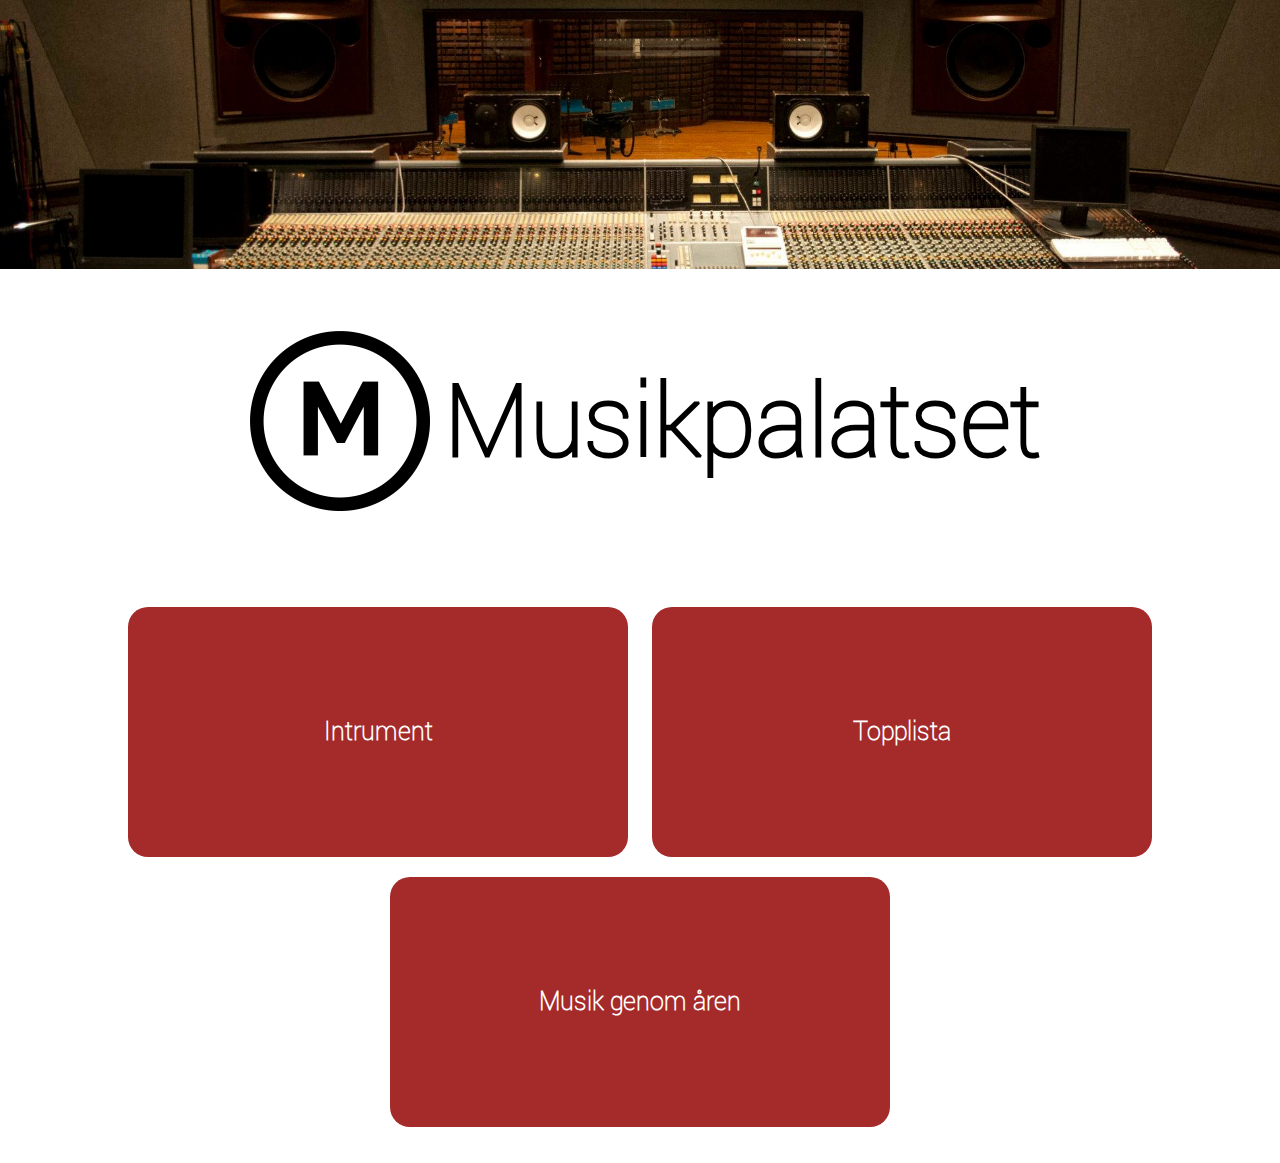
==== Hemsida/index.html @ acdf1b42 "La till filerna" ====
<!DOCTYPE html> <!--Den ger information om vilket dokument som kommer och i detta fallet så är det ett html dokument-->
<html lang="sv"> <!--Början av html och gör så att sidan är på svenska-->
	<head>
		<meta charset="UTF-8"> <!--Vilken version av teckenkodning som används-->
		<link href="style.css" rel="stylesheet"> <!--Länken till den externa css-->
		<link href="pictures/Logo.png" rel="icon"> <!--Faviconen för hemsidan-->
		<title>Musikpalatset</title> <!--Titeln för sidan-->
	</head>
	<body id="index">
		<header> <!--Headern för sidan-->
			<img class="pictureheader" src="pictures/bg.jpg" alt="header"> <!--Bildheadern för sidan-->
			<div class="logoheader"> <!--Div för toppen på sidan-->
				<img src="pictures/Logo.png" alt="Logo"> <!--Loggan för hemsidan-->
				<h1>Musikpalatset</h1> <!--Titeln för sidan-->
			</div>
		</header>
		<main>
			<nav class="middle"> <!--Tagg som innehåller en lista med navigationslänkar-->
				<ul> <!--Oordnad lista-->
					<li>
						<a href="instrument/instrument.html">Intrument</a> <!--Länk som ser ut som en knapp på sidan-->
					</li>
					<li>
						<a href="topplista/topplista.html">Topplista</a>
					</li>
					<li>
						<a href="musikgenomaren/musikgenomaren.html">Musik genom åren</a>
					</li>
				</ul>
			</nav>
		</main>		
	</body>
</html>
---- Hemsida/style.css ----
/*Sätter padding och margin till noll på alla sidor*/
*{
	margin: 0;
	padding: 0;
}

/*Lägger till fonten roboto*/
@font-face{
	font-family:roboto;
	src: url(fonts/Roboto-Thin.ttf);
}

/*Lägger till fonten robotoblack*/
@font-face{
	font-family:robotoblack;
	src: url(fonts/Roboto-Black.ttf);
}

/*#index - index.html*/

/*Gör så att header bilden har samma bredd som sidan, oberoende på hur bred sidan är*/
#index .pictureheader{
	width: 100%;
}

/*Gör så att loggan och texten tar upp hela bredden på sidan och centreras*/
#index .logoheader{
	display: block;
	text-align: center;
	padding: 4%;
}

/*Gör så att classen middle tar upp hela bredden på sidan och centreras*/
#index .middle{
	display: block;
	text-align: center;
}

/*Gör så att titeln hamnar på samma höjd som bilden och så att titeln och bilden hamnar på samma rad*/
#index h1{
	vertical-align: middle;
	font-size: 100px; /*Storleken på texten förstoras med 100px*/
	font-family: roboto; /*Storleken på texten förstoras med 100px*/
	display: inline-block;
}

/*Titeln och bilden hamnar på samma höjd och så att titeln och bilden hamnar på samma rad*/
#index img{
    display: inline-block;
    vertical-align: middle;
}

#index a{
	font-family: roboto;
	font-size: 25px;
	font-weight: 900; /*Gör så att fonten blir bredare*/
	text-decoration: none; /*Tar bort sträcket under texten*/
	background-color: brown;
	
	text-align: center; /*Gör så att texten hamnar i mitten av rutan*/
	border-radius: 20px; /*Gör så att det blir runda kanter med storleken 20px*/
	width: 500px;
	display: inline-block; /*Gör så att listan hamnar efter varandra*/
	line-height: 250px; /*Ändrar höjden på rutan*/
	color: white;
}

/*När man håller över knappen så ändras bredden och höjden, färgen blir också mer genomskinlig */
#index a:hover{
	background-color: rgba(255,0,0,0.7);
	width: 495px;
	line-height: 245px;
}

#index ul{
	list-style-type: none; /*Tar bort punkterna innan texten*/
	text-align: center;
	margin-right: auto; /*Gör så att rutan hamnar i mitten*/
	margin-left: auto; /*Gör så att rutan hamnar i mitten*/
	padding: 2%; /*Gör så att listan har en padding med 2%*/
	text-decoration: none;
	color: black;
}

/*Gör så att listan hamnar efter varandra på samma rad och har en padding på 10px*/
#index li{
	display: inline-block;
	padding: 10px;
}

/*Bakgrundsbilder hamnar på båda sidorna av av hemsidan på alla sidor förutom dom med id index eller formular */
body:not(#index):not(#formular){
	background: url("pictures/side.jpg"), url("pictures/side.jpg");
	background-position: top left, top right; /*Gör så att bilderna hamnar på rätt position*/
	background-size: 10% 1200px, 10% 1200px; /*Sätter bredden och höjden på bilderna*/
	background-repeat: repeat-y, repeat-y; /*Gör så att dom repeteras i y-led*/
}

/*Ändrar bakgrundsfärgen på topbaren till grå*/
#top{
	background-color: grey;
	padding: 10px;
}

/*Gör så att texten hamnar i mitten av li och att den inte har någon dekoratiom*/
#top ul{
	list-style-type: none;
	text-decoration: none;
	margin-right: auto;
	margin-left: auto;
	text-align: center;
	font-size: 0px;
}

/*Gör så att alla li hamnar efter varandra och så att dom tar upp 25% på bredden var.*/
#top li{
	display: inline-block;
	width: 25%;
	vertical-align: middle;
}

/*Gör så att alla med klassen topbar hamnar efter varandra*/
#top .topbar{
	display: inline-block;
	width: 100%; /*Gör så att den tar upp 100% på bredden av sidan*/
	line-height: 50px;
	text-decoration: none;
	color: black; /*Ändrar färgen till svart*/
	font-family: robotoblack;
	font-size: 20px;
}

/*Gör så att bilden och texten hamnar på samma höjd*/
#top .topbar img{
	display: inline-block;
    vertical-align: top;
	height: 50px;
}

/*Gör så att om man håller över knapparna så ändras färgen och det blir runda kanter med 10px*/
#top .topbar:hover{
	background-color: #c9c9c9;
	border-radius: 10px;
}

/*#topplista - topplista.html*/

/*Ändrar så att texten är centrerad och att den har en padding på 30px*/
#topplista h1{
	text-align: center;
	padding: 30px;
	font-size: 50px;
	font-family: robotoblack;
}

#topplista table{
	width: 50%; /*Gör så att tabellen tar upp 50% av sidan*/
	margin-right: auto;
	margin-left: auto;
	text-align: left; /*Gör så att texten flyttas till vänster*/
	background-color: #c9c9c9;
	border-radius: 10px;
	border-collapse: collapse; /*Gör så att det bildas EN border runt tabellen*/
}

/*Ändrar stilen på texten i thead och gör så att den får en padding med 1%*/
#topplista thead{
	font-size: 35px;
	padding: 1%;
	font-weight: 900;
	font-family: robotoblack;
	
}

/*Ändrar stilen på texten i body och gör så att den får en padding med 1%*/
#topplista tbody{
	font-size: 25px;
	padding: 1%;
	font-weight: 900;
	font-family: roboto;
}

/*Gör så att th och td får en padding med 10px*/
#topplista td, #topplista th{
	padding: 10px;
}

/*Gör så att alla tr förutom dom med id bottomrow får en 2px border*/
#topplista tr:not(#bottomrow){
	border-bottom: 2px solid #eee;
}

/*Gör så att när man håller över alla tr så blir det en annan bakgrundsfärg*/
#topplista tr:hover{
	background-color: #999999;
	border-radius: 10px;
}

/*Gör så att första th i id toprow som du håller musen över får en rund kant med 10px i högst uppe i vänstra hörnet för att förhindra att runda kanten inte försvinner när man håller musen över*/
#topplista #toprow:hover th:first-child{
	border-top-left-radius: 10px;
}

/*Gör så att sista th i id toprow som du håller musen över får en rund kant med 10px i högst uppe i högra hörnet för att förhindra att runda kanten inte försvinner när man håller musen över*/
#topplista #toprow:hover th:last-child{
	border-top-right-radius: 10px;
}

/*Gör så att första td i id bottomrow som du håller musen över får en rund kant med 10px i längst nere i vänstra hörnet för att förhindra att runda kanten inte försvinner när man håller musen över*/
#topplista #bottomrow:hover td:first-child{
	border-bottom-left-radius: 10px;
}

/*Gör så att sista td i id bottomrow som du håller musen över får en rund kant med 10px i längst nere i högra hörnet för att förhindra att runda kanten inte försvinner när man håller musen över*/
#topplista #bottomrow:hover td:last-child{
	border-bottom-right-radius: 10px;
}

/*Ändrar stilen på knappen rösta*/
#topplista #rosta{
	text-decoration: none;
	text-align: center;
	line-height: 75px;
	width: 200px;
	display: block;
	background-color: #c9c9c9; /*Ändrar bakgrundsfärgen med id*/
	margin-right: auto;
	margin-left: auto;
	border-radius: 20px;
	
	font-family: robotoblack;
	color: black;
}

/*Ändrar stilen på knappen rösta när man håller över den*/
#topplista #rosta:hover{
	background-color: #999999;
	width: 195px;
}

/*Gör så att footern får en padding med 50px på toppen*/
#topplista footer{
	padding-top: 50px;
}

/*#formular - formular.html, tackforrosten.html*/

/*Gör så att alla med id formular får en bild bakgrund*/
#formular{
	background: url("pictures/rosten.jpg");
	background-position: top left;
	background-size: 100%;
}

/*Gör så att tabellen hamnar i mitten*/
#formular table{
	margin-right: auto;
	margin-left: auto;
	border-collapse: collapse;  /*Gör så att det bildas EN border runt tabellen*/
	background-color: hsl(0,0%,80%);  /*Ändrar på färgen genom hue, saturation och lightness*/
	border-radius: 10px;
	margin-top: 50px;
	
}

/*Ändrar på td med padding på 2ex*/
#formular td{
	padding: 2ex;
	font-family: roboto;
	font-weight: 900;
}

/*Gör så att all text i klassen col1 hamnar till höger*/
#formular .col1{
	text-align: right;
}
/*Gör så att all text i klassen colmid hamnar i mitten*/
#formular .colmid{
	text-align: center;
}

/*Gör så att man inte kan ändra storleken på textarea*/
#formular textarea{
	resize: none;
}

/*Ändrar stilen på titeln*/
#formular h1{
	font-family: robotoblack;
	text-align: center;
	padding: 2rem; /*Ändrar padding på titeln med 2rem*/
	font-size: 3em; /*Ändrar storleken på texten med 3em*/
}

/*Ändrar stilen på id submit*/
#formular #submit{
	height: 60px;
	width: 100px;
	font-size: 18px;
	font-family: robotoblack;
	border-radius: 10px;
}

/*Gör så att alla ul hamnar i mitten*/
#formular ul{
	text-align: center;
}

/*Gör så att li hamnar efter varandra*/
#formular li{
	display: inline-block;
	text-align: center;
	width: 25%; /*Ändrar så att li har en bredd på 25% av sidan*/
	padding: 10px;
}

/*Gör så att när man håller över a så blir den genomskinlig*/
#formular a:hover{
	background-color: rgba(255,0,0,0.7);
}

/*Ändrar stilen på a*/
#formular a{
	display: inline-block;
	text-decoration: none;
	width: 100%;
	font-family: robotoblack;
	color: black;
	line-height: 50px; /*Gör så att man kan klicka på hela knappen*/
	background-color: brown;
	padding: 5px;
	border-radius: 10px;
}

/*Gör så att bilden och texten hamnar på samma höjd och så att dom hamnar efter varandra*/
#formular a img{
	display: inline-block;
	height: 50px;
	vertical-align: top;
	
}


/*Gör så att lokalmenyn hamnar i mitten och den har en padding på 10px*/
.localmenu{
	text-align: center;
	padding: 10px;
}

/*Ändrar stilen på a*/
.localmenu a{
	display: inline-block;
	text-decoration: none; /*Tar bort all dekoration under texten*/
	width: 100%;
	font-family: robotoblack;
	color: black;
	line-height: 50px;
	background-color: #c9c9c9;
	padding: 5px;
	border-radius: 10px; /*Gör runda kanter med 10px*/
}

/*Gör så att li hamnar efter varandra och så att dom får ett mellanrum med 15px*/
.localmenu li{
	display: inline-block;
	text-align: center;
	width: 15%;
	padding: 10px;
}

/*Gör så att den sidan man är inne på får en border med 2px som är svar*/
.localmenu #current{
	border: 2px solid black;
}

/*Ändrar så att bakgrundsfärgen är grå när man håller över a*/
.localmenu a:hover{
	background-color: grey;
}

/*#instrument - instrument.html, gitarr.html, trumpet.html, keyboard.html*/

/*Delar upp sidan i flera olika columner*/
#instrument #spaltarea{
	display: flex;
}

/*Den delar upp sidan i tre olika kolumner*/
#instrument .spalt3{
	flex: 1;
	margin: 10px;
}

/*Ändrar på stilen i h1*/
#instrument h1{
	text-align: center; /*texten hamnar i mittlen*/
	font-family: robotoblack;
	padding-top: 60px; /*Padding med 60 px på toppen*/
	padding-bottom: 40px; /*Padding med 40 px på botten*/
	font-size: 40px;
}

/*Gör så att id content tar upp en bredd på 60% av sidan och så att sidan hamnar i mitten*/
#instrument #content{
	width: 60%;
	margin-left: auto;
	margin-right: auto;
}

/*Ändrar stilen på texten på alla sidor med id instument*/
#instrument p{
	font-family: roboto;
	font-weight: 900;
	font-size: 20px;
	padding-bottom: 20px; /*Gör så att det blir en padding med 20px på botten*/
}

 /*Gör så att titeln och ljudspelaren hamnar på samma rad*/
#instrument div h1{
	display: inline-block;
}

 /*Det centrerar titeln och ljudspelaren*/
#instrument div{
	text-align: center;
}

 /*Ändrar stilen på ljudspelaren*/
#instrument audio{
	width: 200px;
	height: 30px;
	margin-left: 20px;
}

 /*Ändrar på id image så att den har en width på 100% och att det har runda kanter med 15px*/
#instrument #image{
	width: 100%;
	border: 1px solid grey; /*Gör så att det finns en solid border som är 1px tjock och har färgen grå*/
	border-radius: 15px;
}

 /*Gör så att id middle har en bredd på 50% av sidan och att den hamnar i mitten*/
#instrument #middle{
	width: 50%;
	margin-left: auto;
	margin-right: auto;
}

/*Gör så att id bottom hamnar i mitten*/
#instrument #bottom{
	display: block;
	padding: 40px;
	width: 50%; /*Gör så att den har bredden 50%*/
	border-radius: 15px;
	margin-left: auto;
	margin-right: auto;
	
}

/*#musikgenomaren - musikgenomaren.html, 80-talet.html, 90-talet.html, 00-talet.html*/

/*Delar upp sidan i två olika columner*/
#musikgenomaren #spaltarea{
	display: flex;
}

/*Den delar upp sidan i två olika kolumner*/
#musikgenomaren .spalt2{
	flex: 1;
	margin: 10px;
}

/*Ändrar på stilen i h1*/
#musikgenomaren h1{
	text-align: center;
	font-family: robotoblack;
	padding-top: 60px;
	padding-bottom: 40px;
	font-size: 40px;
}

/*Ändrar stilen på texten på alla sidor med id instument*/
#musikgenomaren p{
	font-family: roboto;
	font-weight: 900;
	font-size: 20px;
	padding-bottom: 20px;
}

/*Ändrar på stilen i dl*/
#musikgenomaren dl{
	display: inline-block;
	font-family: roboto;	
	font-weight: 900; /*Gör så att texten blir tjockare*/
	font-size: 20px;
	background-color: grey;
	text-align: left; /*Texten blir vänster justerad*/
	padding: 10px;
	border-radius: 10px;
}

/*Ändrar fonten på dt till robotoblack*/
#musikgenomaren dt{
	font-family: robotoblack;
}

/*Centrerar texten inom vänstra kolumnen*/
#musikgenomaren div{
	text-align: center;
	padding: 10px;
}

/*Gör så att dd hamnar 50px från vänster*/
#musikgenomaren dd{
	padding-left: 50px;
}

/*Ändrar på stilen med id image*/
#musikgenomaren #image{
	width: 100%;
	border: 1px solid grey;
	border-radius: 15px;
}

/*Ändrar på stilen i bildtexten*/
#musikgenomaren figure{
	text-align: center;
	font-family: roboto;
	font-weight: 900;
}

/*Ändrar på main till 60% av sidan*/
#musikgenomaren #middle{
	width: 60%;
	margin-left: auto;
	margin-right: auto;
}

/*Ändrar bildbredden och centrerar bilden på sidan*/
#musikgenomaren #bottom{
	display: block;
	padding: 40px;
	width: 50%;
	border-radius: 15px;
	margin-left: auto;
	margin-right: auto;
	
}

/*Gör så att iframe tar upp en hel rad*/
#musikgenomaren iframe{
	display: block;
	margin-left: auto;
	margin-right: auto;
	height: 500px;
	width: 650px;

}
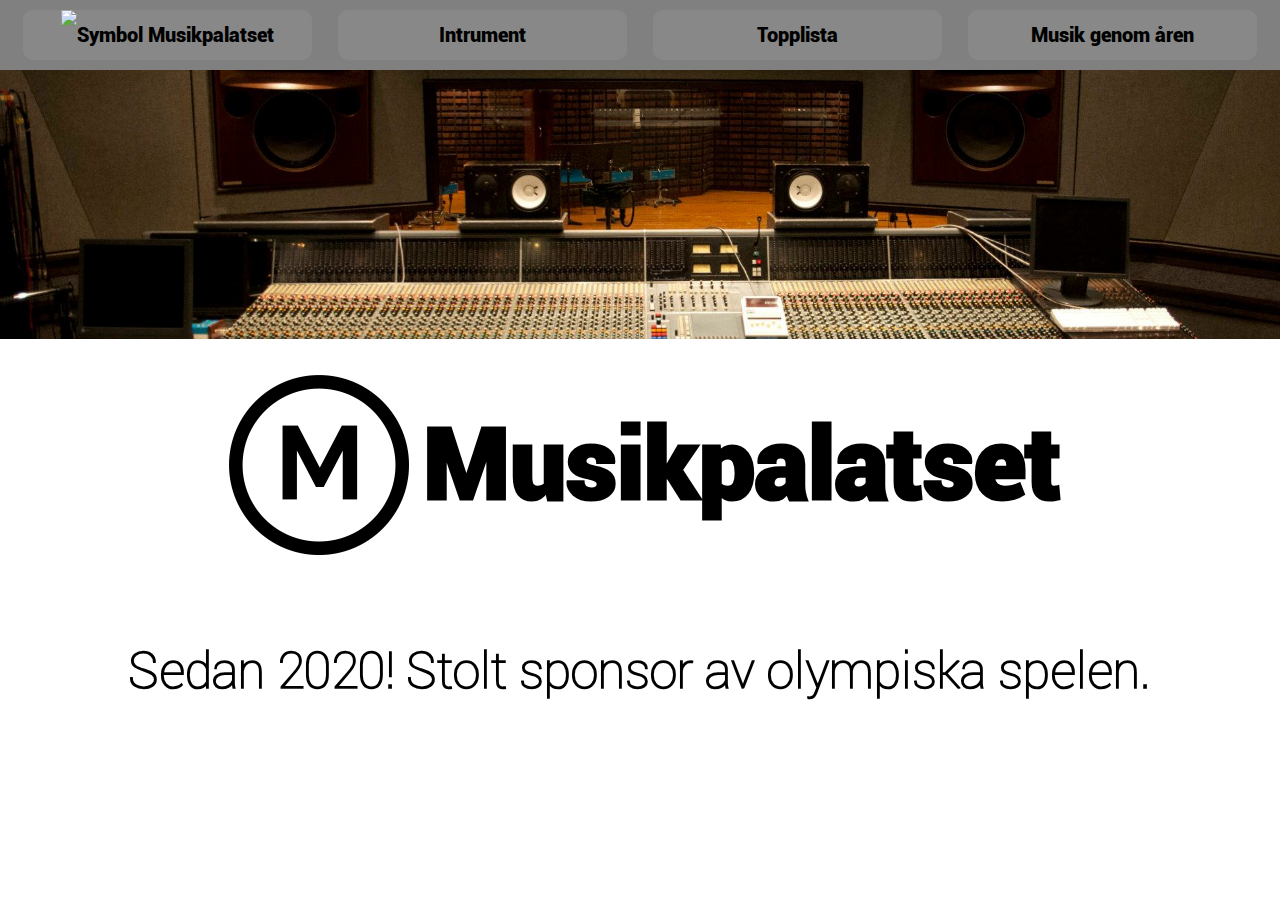
==== commit 314064a7: "Uppdaterade sidan" ====
--- a/Hemsida/index.html
+++ b/Hemsida/index.html
@@ -8,17 +8,13 @@
 	</head>
 	<body id="index">
 		<header> <!--Headern för sidan-->
-			<img class="pictureheader" src="pictures/bg.jpg" alt="header"> <!--Bildheadern för sidan-->
-			<div class="logoheader"> <!--Div för toppen på sidan-->
-				<img src="pictures/Logo.png" alt="Logo"> <!--Loggan för hemsidan-->
-				<h1>Musikpalatset</h1> <!--Titeln för sidan-->
-			</div>
-		</header>
-		<main>
-			<nav class="middle"> <!--Tagg som innehåller en lista med navigationslänkar-->
+			<nav> <!--Navigationsmenyn för sidan, där du kan byta mellan det andra sidorna-->
 				<ul> <!--Oordnad lista-->
 					<li>
-						<a href="instrument/instrument.html">Intrument</a> <!--Länk som ser ut som en knapp på sidan-->
+						<a href="index.html"><img src="pictures/logo.png" alt="Symbol"> Musikpalatset</a> <!--Länk som ser ut som en knapp på sidan-->
+					</li>
+					<li>
+						<a href="instrument/instrument.html">Intrument</a>
 					</li>
 					<li>
 						<a href="topplista/topplista.html">Topplista</a>
@@ -28,6 +24,12 @@
 					</li>
 				</ul>
 			</nav>
+		</header>
+		<main>
+			<img class="pictureheader" src="pictures/bg.jpg" alt="header"> <!--Bildheadern för sidan-->
+			<img src="pictures/Logo.png" alt="Logo"> <!--Loggan för hemsidan-->
+			<h1>Musikpalatset</h1> <!--Titeln för sidan-->
+			<p>Sedan 2020! Stolt sponsor av olympiska spelen.</p>
 		</main>		
 	</body>
 </html>--- a/Hemsida/style.css
+++ b/Hemsida/style.css
@@ -1,9 +1,3 @@
-/*Sätter padding och margin till noll på alla sidor*/
-*{
-	margin: 0;
-	padding: 0;
-}
-
 /*Lägger till fonten roboto*/
 @font-face{
 	font-family:roboto;
@@ -16,76 +10,10 @@
 	src: url(fonts/Roboto-Black.ttf);
 }
 
-/*#index - index.html*/
-
-/*Gör så att header bilden har samma bredd som sidan, oberoende på hur bred sidan är*/
-#index .pictureheader{
-	width: 100%;
-}
-
-/*Gör så att loggan och texten tar upp hela bredden på sidan och centreras*/
-#index .logoheader{
-	display: block;
-	text-align: center;
-	padding: 4%;
-}
-
-/*Gör så att classen middle tar upp hela bredden på sidan och centreras*/
-#index .middle{
-	display: block;
-	text-align: center;
-}
-
-/*Gör så att titeln hamnar på samma höjd som bilden och så att titeln och bilden hamnar på samma rad*/
-#index h1{
-	vertical-align: middle;
-	font-size: 100px; /*Storleken på texten förstoras med 100px*/
-	font-family: roboto; /*Storleken på texten förstoras med 100px*/
-	display: inline-block;
-}
-
-/*Titeln och bilden hamnar på samma höjd och så att titeln och bilden hamnar på samma rad*/
-#index img{
-    display: inline-block;
-    vertical-align: middle;
-}
-
-#index a{
-	font-family: roboto;
-	font-size: 25px;
-	font-weight: 900; /*Gör så att fonten blir bredare*/
-	text-decoration: none; /*Tar bort sträcket under texten*/
-	background-color: brown;
-	
-	text-align: center; /*Gör så att texten hamnar i mitten av rutan*/
-	border-radius: 20px; /*Gör så att det blir runda kanter med storleken 20px*/
-	width: 500px;
-	display: inline-block; /*Gör så att listan hamnar efter varandra*/
-	line-height: 250px; /*Ändrar höjden på rutan*/
-	color: white;
-}
-
-/*När man håller över knappen så ändras bredden och höjden, färgen blir också mer genomskinlig */
-#index a:hover{
-	background-color: rgba(255,0,0,0.7);
-	width: 495px;
-	line-height: 245px;
-}
-
-#index ul{
-	list-style-type: none; /*Tar bort punkterna innan texten*/
-	text-align: center;
-	margin-right: auto; /*Gör så att rutan hamnar i mitten*/
-	margin-left: auto; /*Gör så att rutan hamnar i mitten*/
-	padding: 2%; /*Gör så att listan har en padding med 2%*/
-	text-decoration: none;
-	color: black;
-}
-
-/*Gör så att listan hamnar efter varandra på samma rad och har en padding på 10px*/
-#index li{
-	display: inline-block;
-	padding: 10px;
+/*Sätter padding och margin till noll på de element där det behövs*/
+body, ul{
+	margin: 0;
+	padding: 0;
 }
 
 /*Bakgrundsbilder hamnar på båda sidorna av av hemsidan på alla sidor förutom dom med id index eller formular */
@@ -96,61 +24,194 @@
 	background-repeat: repeat-y, repeat-y; /*Gör så att dom repeteras i y-led*/
 }
 
-/*Ändrar bakgrundsfärgen på topbaren till grå*/
-#top{
+
+/*Stilen på texten för alla sidor*/
+
+
+/*Ändrar till rätt font på titlar, påverkar alla sidor*/
+h1, a, dt, thead, input[type=submit]{
+	font-family: robotoblack;
+}
+
+/*Ändrar till rätt font på vanlig text, påverkar alla sidor*/
+p, dd, tbody, label, figure{
+	font-family: roboto;
+	font-weight: 900; /*Ändrar tjockleken på fonten till fetare*/
+}
+
+/*Tar bort dekorationen på länkar och ändrar färgen på texten till svart*/
+a{
+	text-decoration: none;
+	color: black;
+}
+
+/*Tar bort prickarna före texten på listan*/
+ul {
+	list-style-type: none;
+}
+
+
+/*Global meny för alla sidor*/
+
+
+/*Ändrar bakgrundsfärgen på den globala menyn till grå och lägger en padding på 10px*/
+header > nav{
 	background-color: grey;
 	padding: 10px;
 }
 
-/*Gör så att texten hamnar i mitten av li och att den inte har någon dekoratiom*/
-#top ul{
-	list-style-type: none;
-	text-decoration: none;
+/*Gör så att texten hamnar i mitten av li och centerar texten*/
+header > nav ul{
 	margin-right: auto;
 	margin-left: auto;
 	text-align: center;
 	font-size: 0px;
 }
 
-/*Gör så att alla li hamnar efter varandra och så att dom tar upp 25% på bredden var.*/
-#top li{
-	display: inline-block;
-	width: 25%;
+/*Gör så att alla li hamnar efter varandra och så att dom tar upp 23% på bredden var.*/
+header > nav li{
+	display: inline-block;
+	padding-right: 1%; /*Gör så att det blir ett avstånd med 1px till höger mellan li*/
+	padding-left: 1%;  /*Gör så att det blir ett avstånd med 1px till vänster mellan li*/
+	width: 23%;
 	vertical-align: middle;
 }
 
-/*Gör så att alla med klassen topbar hamnar efter varandra*/
-#top .topbar{
+/*Gör så att alla a hamnar efter varandra*/
+header > nav a{
 	display: inline-block;
 	width: 100%; /*Gör så att den tar upp 100% på bredden av sidan*/
-	line-height: 50px;
-	text-decoration: none;
-	color: black; /*Ändrar färgen till svart*/
-	font-family: robotoblack;
-	font-size: 20px;
+	line-height: 50px; /*Sätter höjden på texten 50px*/
+	font-size: 20px; /*Ändrar storleken på fonten till 20px*/
+	border-radius: 10px;
+}
+
+/*Gör så att om man inte har varigt inne på en sida så kommer den ha färgen #888888*/
+header > nav a:link{
+	background-color: #888888;
+}
+
+/*Gör så att om man har varit inne på en sida i den globala menyn så kommer den få färgen #aaaaaa*/
+header > nav a:visited{
+	background-color: #aaaaaa;
+}
+
+/*Gör så att om man har en sida i focus så ändras färgen till gul*/
+header > nav a:focus{
+	background-color: yellow;
+}
+
+/*Gör så att om man håller över knapparna så ändras färgen*/
+header > nav a:hover{
+	background-color: #c9c9c9;
+}
+
+/*Gör så att den sidan som är aktiv har en färgen #444444*/
+header > nav a:active{
+	background-color: #444444;
 }
 
 /*Gör så att bilden och texten hamnar på samma höjd*/
-#top .topbar img{
+header > nav img{
 	display: inline-block;
     vertical-align: top;
 	height: 50px;
 }
 
-/*Gör så att om man håller över knapparna så ändras färgen och det blir runda kanter med 10px*/
-#top .topbar:hover{
+
+/*Lokalmeny - musikgenomaren.html, 80-talet.html, 90-talet.html, instrument.html, gitarr.html, trumpet.html*/
+
+
+/*Gör så att lokalmenyn hamnar i mitten och den har en padding på 10px*/
+footer > nav{
+	text-align: center;
+	padding: 10px;
+}
+
+/*Ändrar stilen på a*/
+footer > nav a{
+	display: inline-block;
+	width: 100%;
+	line-height: 50px;
 	background-color: #c9c9c9;
-	border-radius: 10px;
-}
+	padding: 5px;
+	border-radius: 10px; /*Gör runda kanter med 10px*/
+}
+
+/*Gör så att li hamnar efter varandra och så att dom får ett mellanrum med 15px*/
+footer > nav li{
+	display: inline-block;
+	text-align: center;
+	width: 15%;
+	padding: 10px;
+}
+
+/*Gör så att den sidan man är inne på får en border med 2px som är svar*/
+footer > nav #current{
+	border: 2px solid black;
+}
+
+/*Ändrar så att bakgrundsfärgen är grå när man håller över a*/
+footer > nav a:hover{
+	background-color: grey;
+}
+
+
+/*#index - index.html*/
+
+
+/*Gör så att titeln hamnar på samma höjd som bilden och så att titeln och bilden hamnar på samma rad*/
+#index h1{
+	vertical-align: middle;
+	font-size: 100px; /*Storleken på texten förstoras med 100px*/
+	display: inline-block;
+}
+
+/*Gör så att header bilden har samma bredd som sidan, oberoende på hur bred sidan är*/
+#index .pictureheader{
+	width: 100%;
+}
+
+/*Gör så att loggan och texten tar upp hela bredden på sidan och centreras*/
+#index .logoheader{
+	display: block;
+	text-align: center;
+	padding: 4%;
+}
+
+/*Gör så att main tar upp hela bredden på sidan och centreras*/
+#index main{
+	display: block;
+	text-align: center;
+}
+
+/*Gör så att titeln hamnar på samma höjd som bilden och så att titeln och bilden hamnar på samma rad*/
+#index h1{
+	vertical-align: middle;
+	font-size: 100px; /*Storleken på texten förstoras med 100px*/
+	display: inline-block;
+}
+
+/*Ändrar storleken på sidans slogan*/
+#index p{
+	font-size: 50px; /*Storleken på texten förstoras med 50px*/
+}
+
+/*Titeln och bilden hamnar på samma höjd och så att titeln och bilden hamnar på samma rad*/
+#index main > img{
+    display: inline-block;
+    vertical-align: middle;
+}
+
 
 /*#topplista - topplista.html*/
+
 
 /*Ändrar så att texten är centrerad och att den har en padding på 30px*/
 #topplista h1{
 	text-align: center;
 	padding: 30px;
 	font-size: 50px;
-	font-family: robotoblack;
 }
 
 #topplista table{
@@ -159,7 +220,7 @@
 	margin-left: auto;
 	text-align: left; /*Gör så att texten flyttas till vänster*/
 	background-color: #c9c9c9;
-	border-radius: 10px;
+	border-radius: 10px; /*Gör så att det blir runda kanter runt tabellen med 10px*/
 	border-collapse: collapse; /*Gör så att det bildas EN border runt tabellen*/
 }
 
@@ -167,17 +228,12 @@
 #topplista thead{
 	font-size: 35px;
 	padding: 1%;
-	font-weight: 900;
-	font-family: robotoblack;
-	
-}
-
-/*Ändrar stilen på texten i body och gör så att den får en padding med 1%*/
+}
+
+/*Ändrar stilen på texten i tbody och gör så att den får en padding med 1%*/
 #topplista tbody{
 	font-size: 25px;
 	padding: 1%;
-	font-weight: 900;
-	font-family: roboto;
 }
 
 /*Gör så att th och td får en padding med 10px*/
@@ -218,7 +274,6 @@
 
 /*Ändrar stilen på knappen rösta*/
 #topplista #rosta{
-	text-decoration: none;
 	text-align: center;
 	line-height: 75px;
 	width: 200px;
@@ -227,9 +282,6 @@
 	margin-right: auto;
 	margin-left: auto;
 	border-radius: 20px;
-	
-	font-family: robotoblack;
-	color: black;
 }
 
 /*Ändrar stilen på knappen rösta när man håller över den*/
@@ -243,52 +295,45 @@
 	padding-top: 50px;
 }
 
-/*#formular - formular.html, tackforrosten.html*/
+
+/*#formular - formular.html*/
+
 
 /*Gör så att alla med id formular får en bild bakgrund*/
 #formular{
-	background: url("pictures/rosten.jpg");
-	background-position: top left;
+	background: url("pictures/rosten.jpg");  /*Länken till bilden*/
+	background-position: top left; /*Bestämmer bildens position*/
 	background-size: 100%;
 }
 
-/*Gör så att tabellen hamnar i mitten*/
-#formular table{
-	margin-right: auto;
-	margin-left: auto;
-	border-collapse: collapse;  /*Gör så att det bildas EN border runt tabellen*/
+/*Gör så att listan centreras och gör så att listan tar upp 50% på bredden av sidan*/
+#formular main form ul{
+	margin-right: auto;
+	margin-left: auto;
 	background-color: hsl(0,0%,80%);  /*Ändrar på färgen genom hue, saturation och lightness*/
 	border-radius: 10px;
+	border: 2px solid black;
 	margin-top: 50px;
-	
-}
-
-/*Ändrar på td med padding på 2ex*/
-#formular td{
+	width: 50%;
+	text-align: center;
+}
+
+/*Ändrar på li med padding på 2ex*/
+#formular main form li{
 	padding: 2ex;
-	font-family: roboto;
-	font-weight: 900;
-}
-
-/*Gör så att all text i klassen col1 hamnar till höger*/
-#formular .col1{
-	text-align: right;
-}
-/*Gör så att all text i klassen colmid hamnar i mitten*/
-#formular .colmid{
-	text-align: center;
-}
-
-/*Gör så att man inte kan ändra storleken på textarea*/
+}
+
+/*Gör så att man inte kan ändra storleken på textarea och bestämmer storleken på rutan*/
 #formular textarea{
 	resize: none;
+	height: 40px;
+	width: 400px;
 }
 
 /*Ändrar stilen på titeln*/
 #formular h1{
-	font-family: robotoblack;
-	text-align: center;
-	padding: 2rem; /*Ändrar padding på titeln med 2rem*/
+	text-align: center;
+	padding: 1rem; /*Ändrar padding på titeln med 1rem*/
 	font-size: 3em; /*Ändrar storleken på texten med 3em*/
 }
 
@@ -297,88 +342,12 @@
 	height: 60px;
 	width: 100px;
 	font-size: 18px;
-	font-family: robotoblack;
 	border-radius: 10px;
 }
 
-/*Gör så att alla ul hamnar i mitten*/
-#formular ul{
-	text-align: center;
-}
-
-/*Gör så att li hamnar efter varandra*/
-#formular li{
-	display: inline-block;
-	text-align: center;
-	width: 25%; /*Ändrar så att li har en bredd på 25% av sidan*/
-	padding: 10px;
-}
-
-/*Gör så att när man håller över a så blir den genomskinlig*/
-#formular a:hover{
-	background-color: rgba(255,0,0,0.7);
-}
-
-/*Ändrar stilen på a*/
-#formular a{
-	display: inline-block;
-	text-decoration: none;
-	width: 100%;
-	font-family: robotoblack;
-	color: black;
-	line-height: 50px; /*Gör så att man kan klicka på hela knappen*/
-	background-color: brown;
-	padding: 5px;
-	border-radius: 10px;
-}
-
-/*Gör så att bilden och texten hamnar på samma höjd och så att dom hamnar efter varandra*/
-#formular a img{
-	display: inline-block;
-	height: 50px;
-	vertical-align: top;
-	
-}
-
-
-/*Gör så att lokalmenyn hamnar i mitten och den har en padding på 10px*/
-.localmenu{
-	text-align: center;
-	padding: 10px;
-}
-
-/*Ändrar stilen på a*/
-.localmenu a{
-	display: inline-block;
-	text-decoration: none; /*Tar bort all dekoration under texten*/
-	width: 100%;
-	font-family: robotoblack;
-	color: black;
-	line-height: 50px;
-	background-color: #c9c9c9;
-	padding: 5px;
-	border-radius: 10px; /*Gör runda kanter med 10px*/
-}
-
-/*Gör så att li hamnar efter varandra och så att dom får ett mellanrum med 15px*/
-.localmenu li{
-	display: inline-block;
-	text-align: center;
-	width: 15%;
-	padding: 10px;
-}
-
-/*Gör så att den sidan man är inne på får en border med 2px som är svar*/
-.localmenu #current{
-	border: 2px solid black;
-}
-
-/*Ändrar så att bakgrundsfärgen är grå när man håller över a*/
-.localmenu a:hover{
-	background-color: grey;
-}
-
-/*#instrument - instrument.html, gitarr.html, trumpet.html, keyboard.html*/
+
+/*#instrument - instrument.html, gitarr.html, trumpet.html, */
+
 
 /*Delar upp sidan i flera olika columner*/
 #instrument #spaltarea{
@@ -393,15 +362,14 @@
 
 /*Ändrar på stilen i h1*/
 #instrument h1{
-	text-align: center; /*texten hamnar i mittlen*/
-	font-family: robotoblack;
+	text-align: center; /*texten hamnar i mitten*/
 	padding-top: 60px; /*Padding med 60 px på toppen*/
 	padding-bottom: 40px; /*Padding med 40 px på botten*/
 	font-size: 40px;
 }
 
-/*Gör så att id content tar upp en bredd på 60% av sidan och så att sidan hamnar i mitten*/
-#instrument #content{
+/*Gör så att main tar upp en bredd på 60% av sidan och så att sidan hamnar i mitten*/
+#instrument main{
 	width: 60%;
 	margin-left: auto;
 	margin-right: auto;
@@ -409,19 +377,17 @@
 
 /*Ändrar stilen på texten på alla sidor med id instument*/
 #instrument p{
-	font-family: roboto;
-	font-weight: 900;
 	font-size: 20px;
 	padding-bottom: 20px; /*Gör så att det blir en padding med 20px på botten*/
 }
 
  /*Gör så att titeln och ljudspelaren hamnar på samma rad*/
-#instrument div h1{
+#instrument section h1{
 	display: inline-block;
 }
 
  /*Det centrerar titeln och ljudspelaren*/
-#instrument div{
+#instrument section{
 	text-align: center;
 }
 
@@ -437,13 +403,6 @@
 	width: 100%;
 	border: 1px solid grey; /*Gör så att det finns en solid border som är 1px tjock och har färgen grå*/
 	border-radius: 15px;
-}
-
- /*Gör så att id middle har en bredd på 50% av sidan och att den hamnar i mitten*/
-#instrument #middle{
-	width: 50%;
-	margin-left: auto;
-	margin-right: auto;
 }
 
 /*Gör så att id bottom hamnar i mitten*/
@@ -457,14 +416,16 @@
 	
 }
 
-/*#musikgenomaren - musikgenomaren.html, 80-talet.html, 90-talet.html, 00-talet.html*/
+
+/*#musikgenomaren - musikgenomaren.html, 80-talet.html, 90-talet.html*/
+
 
 /*Delar upp sidan i två olika columner*/
 #musikgenomaren #spaltarea{
 	display: flex;
 }
 
-/*Den delar upp sidan i två olika kolumner*/
+/*Delar upp sidan i två olika kolumner*/
 #musikgenomaren .spalt2{
 	flex: 1;
 	margin: 10px;
@@ -473,7 +434,6 @@
 /*Ändrar på stilen i h1*/
 #musikgenomaren h1{
 	text-align: center;
-	font-family: robotoblack;
 	padding-top: 60px;
 	padding-bottom: 40px;
 	font-size: 40px;
@@ -481,8 +441,6 @@
 
 /*Ändrar stilen på texten på alla sidor med id instument*/
 #musikgenomaren p{
-	font-family: roboto;
-	font-weight: 900;
 	font-size: 20px;
 	padding-bottom: 20px;
 }
@@ -490,8 +448,6 @@
 /*Ändrar på stilen i dl*/
 #musikgenomaren dl{
 	display: inline-block;
-	font-family: roboto;	
-	font-weight: 900; /*Gör så att texten blir tjockare*/
 	font-size: 20px;
 	background-color: grey;
 	text-align: left; /*Texten blir vänster justerad*/
@@ -499,15 +455,9 @@
 	border-radius: 10px;
 }
 
-/*Ändrar fonten på dt till robotoblack*/
-#musikgenomaren dt{
-	font-family: robotoblack;
-}
-
 /*Centrerar texten inom vänstra kolumnen*/
 #musikgenomaren div{
 	text-align: center;
-	padding: 10px;
 }
 
 /*Gör så att dd hamnar 50px från vänster*/
@@ -525,12 +475,10 @@
 /*Ändrar på stilen i bildtexten*/
 #musikgenomaren figure{
 	text-align: center;
-	font-family: roboto;
-	font-weight: 900;
 }
 
 /*Ändrar på main till 60% av sidan*/
-#musikgenomaren #middle{
+#musikgenomaren main{
 	width: 60%;
 	margin-left: auto;
 	margin-right: auto;
@@ -544,7 +492,6 @@
 	border-radius: 15px;
 	margin-left: auto;
 	margin-right: auto;
-	
 }
 
 /*Gör så att iframe tar upp en hel rad*/
@@ -554,6 +501,6 @@
 	margin-right: auto;
 	height: 500px;
 	width: 650px;
-
-}
-
+	margin-bottom: 10px;
+}
+
